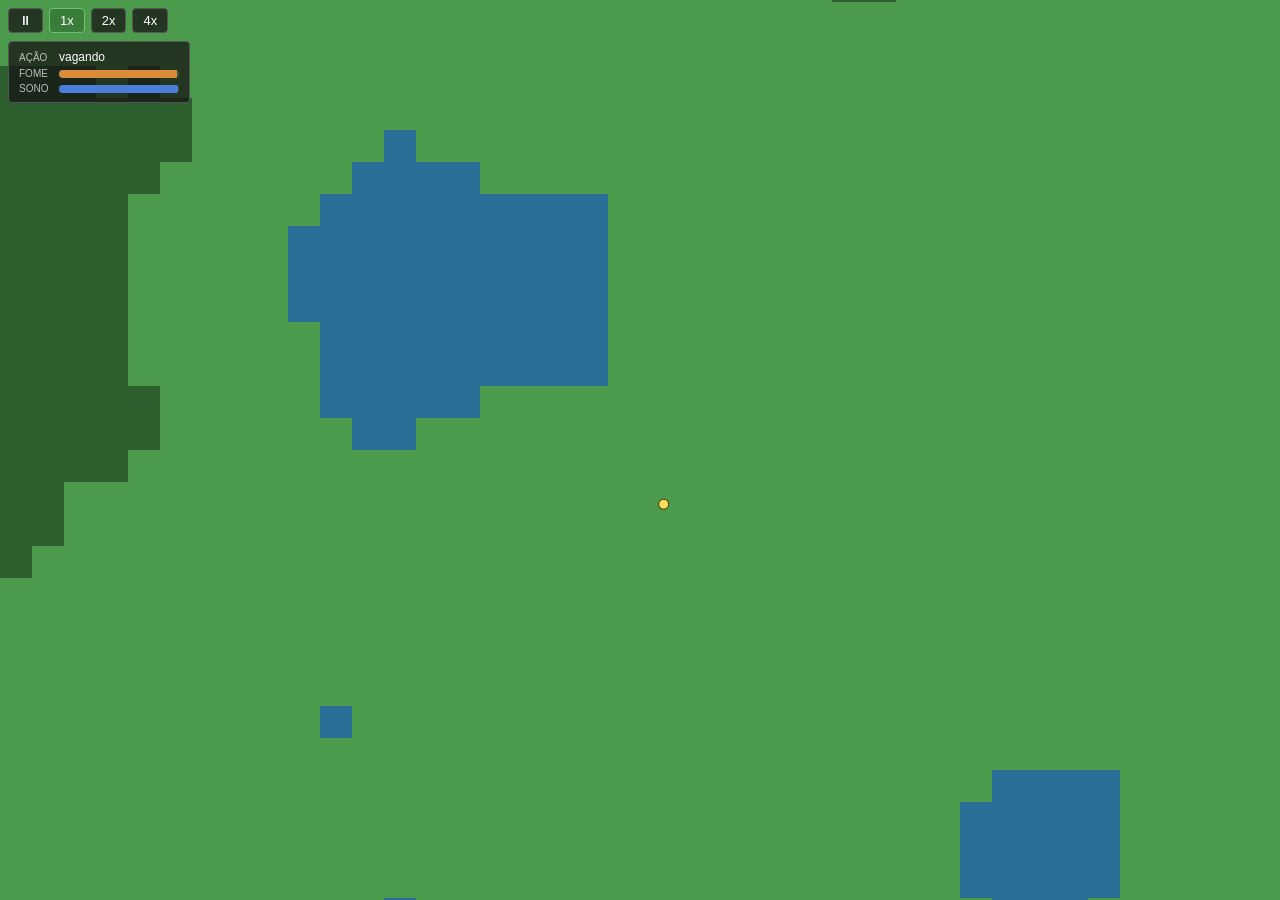
==== index.html @ 5498eef1 "design + arquitetura + fatia 1 e 2: mundo procedural, render/camera, loop de tempo, e agente com nec" ====
<!doctype html>
<html lang="pt-br">
<head>
  <meta charset="UTF-8" />
  <meta name="viewport" content="width=device-width, initial-scale=1.0" />
  <title>Worldbox Sandbox</title>
  <link rel="stylesheet" href="css/style.css" />
</head>
<body>
  <canvas id="game-canvas"></canvas>
  <div id="hud"></div>
  <script type="module" src="src/main.js"></script>
</body>
</html>
---- css/style.css ----
html, body {
  margin: 0;
  padding: 0;
  overflow: hidden;
  background: #000;
  height: 100%;
}

#game-canvas {
  display: block;
  width: 100vw;
  height: 100vh;
}

#hud {
  position: fixed;
  top: 0;
  left: 0;
  pointer-events: none;
  font-family: sans-serif;
}

.hud-bar {
  pointer-events: auto;
  display: flex;
  gap: 6px;
  padding: 8px;
}

.hud-status {
  pointer-events: auto;
  width: 160px;
  margin: 0 8px 8px;
  padding: 8px 10px;
  background: rgba(20, 20, 20, 0.75);
  border: 1px solid #555;
  border-radius: 4px;
  color: #fff;
  font-size: 12px;
}

.hud-status-row {
  display: flex;
  align-items: center;
  gap: 6px;
  margin-bottom: 4px;
}

.hud-status-row:last-child {
  margin-bottom: 0;
}

.hud-status-label {
  width: 34px;
  text-transform: uppercase;
  opacity: 0.7;
  font-size: 10px;
}

.stat-bar {
  flex: 1;
  height: 8px;
  background: rgba(255, 255, 255, 0.15);
  border-radius: 4px;
  overflow: hidden;
}

.stat-bar-fill {
  height: 100%;
  width: 100%;
}

.stat-bar-fill.hunger {
  background: #d98c3a;
}

.stat-bar-fill.sleep {
  background: #4a7fd9;
}

#hud button {
  background: rgba(20, 20, 20, 0.75);
  color: #fff;
  border: 1px solid #555;
  border-radius: 4px;
  padding: 4px 10px;
  cursor: pointer;
  font-size: 13px;
}

#hud button:hover {
  background: rgba(60, 60, 60, 0.85);
}

#hud button.active {
  background: #3a7d3a;
  border-color: #6fbf6f;
}
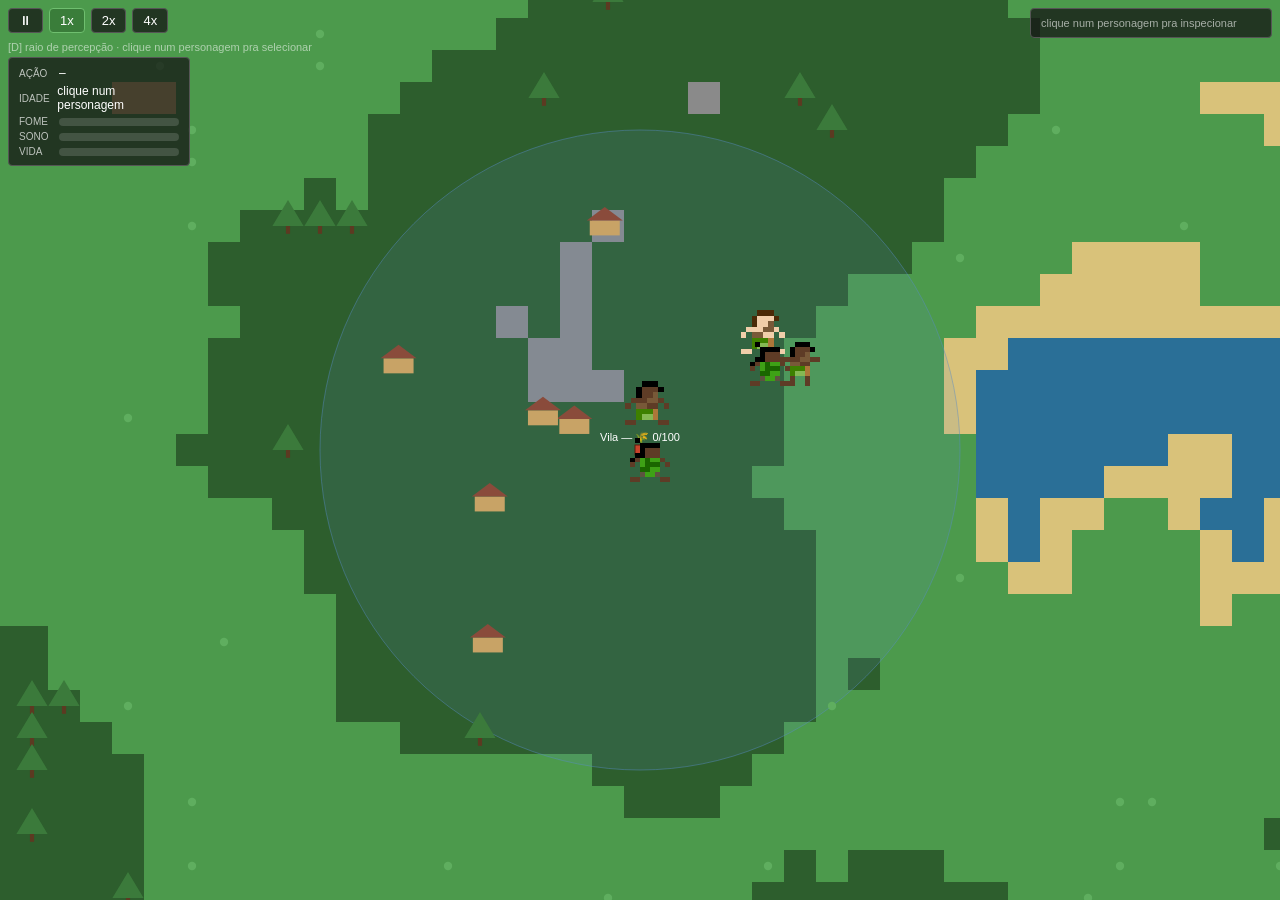
==== commit fb0ff6fe: "fatia 11: inspetor de observação (scores de decisão, vila, clã) Painel novo (#inspector, topo direit" ====
--- a/index.html
+++ b/index.html
@@ -9,6 +9,7 @@
 <body>
   <canvas id="game-canvas"></canvas>
   <div id="hud"></div>
+  <div id="inspector"></div>
   <script type="module" src="src/main.js"></script>
 </body>
 </html>
--- a/css/style.css
+++ b/css/style.css
@@ -25,6 +25,12 @@
   display: flex;
   gap: 6px;
   padding: 8px;
+}
+
+.hud-hint {
+  padding: 0 8px 4px;
+  color: rgba(255, 255, 255, 0.55);
+  font-size: 11px;
 }
 
 .hud-status {
@@ -78,6 +84,10 @@
   background: #4a7fd9;
 }
 
+.stat-bar-fill.health {
+  background: #4caf50;
+}
+
 #hud button {
   background: rgba(20, 20, 20, 0.75);
   color: #fff;
@@ -96,3 +106,70 @@
   background: #3a7d3a;
   border-color: #6fbf6f;
 }
+
+#inspector {
+  position: fixed;
+  top: 0;
+  right: 0;
+  width: 220px;
+  margin: 8px;
+  pointer-events: auto;
+  background: rgba(20, 20, 20, 0.75);
+  border: 1px solid #555;
+  border-radius: 4px;
+  color: #fff;
+  font-family: sans-serif;
+  font-size: 12px;
+  padding: 8px 10px;
+  max-height: calc(100vh - 16px);
+  overflow-y: auto;
+}
+
+.inspector-empty {
+  opacity: 0.6;
+  font-size: 11px;
+}
+
+.inspector-section {
+  margin-bottom: 10px;
+}
+
+.inspector-section:last-child {
+  margin-bottom: 0;
+}
+
+.inspector-title {
+  text-transform: uppercase;
+  font-size: 10px;
+  opacity: 0.7;
+  margin-bottom: 4px;
+}
+
+.inspector-row {
+  display: flex;
+  justify-content: space-between;
+  margin-bottom: 4px;
+}
+
+.inspector-list {
+  list-style: none;
+  margin: 0;
+  padding: 0;
+}
+
+.inspector-list li {
+  display: flex;
+  justify-content: space-between;
+  gap: 8px;
+  padding: 2px 0;
+}
+
+.inspector-score-row.current span:first-child {
+  color: #6fbf6f;
+  font-weight: bold;
+}
+
+.inspector-muted {
+  opacity: 0.5;
+  font-style: italic;
+}
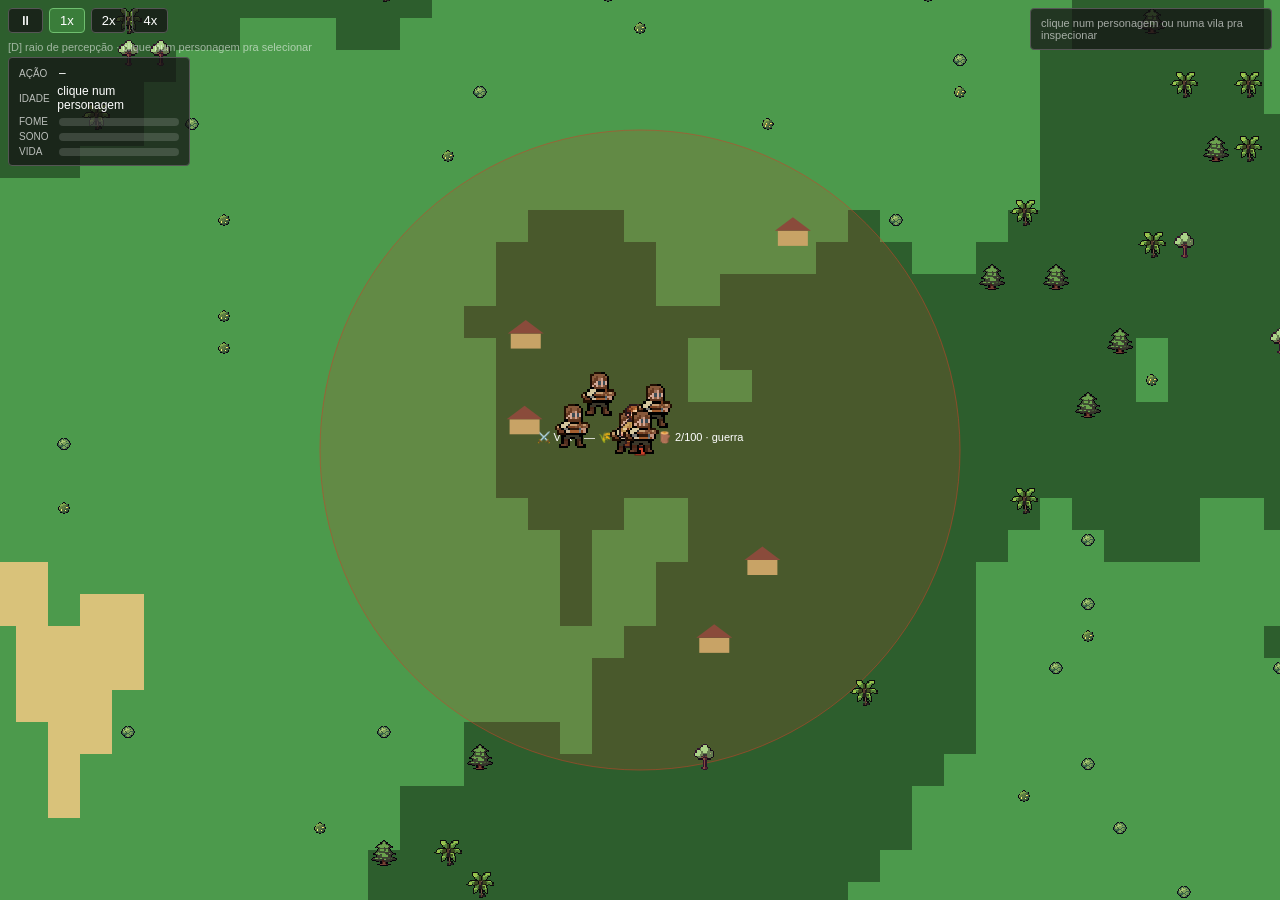
==== commit ab742152: "adiciona feed de eventos + poses de combate civil/fuga; sprites/ vira canônica Pedido do usuário dep" ====
--- a/index.html
+++ b/index.html
@@ -10,6 +10,7 @@
   <canvas id="game-canvas"></canvas>
   <div id="hud"></div>
   <div id="inspector"></div>
+  <div id="event-feed"></div>
   <script type="module" src="src/main.js"></script>
 </body>
 </html>
--- a/css/style.css
+++ b/css/style.css
@@ -164,6 +164,14 @@
   padding: 2px 0;
 }
 
+.resource-icon {
+  width: 12px;
+  height: 12px;
+  margin-right: 4px;
+  vertical-align: -1px;
+  image-rendering: pixelated;
+}
+
 .inspector-score-row.current span:first-child {
   color: #6fbf6f;
   font-weight: bold;
@@ -173,3 +181,34 @@
   opacity: 0.5;
   font-style: italic;
 }
+
+#event-feed {
+  position: fixed;
+  bottom: 0;
+  left: 0;
+  width: 320px;
+  margin: 8px;
+  pointer-events: none;
+  display: flex;
+  flex-direction: column;
+  gap: 2px;
+  font-family: sans-serif;
+  font-size: 11px;
+}
+
+.event-feed-line {
+  padding: 3px 8px;
+  background: rgba(20, 20, 20, 0.65);
+  border-radius: 3px;
+  color: #fff;
+  white-space: nowrap;
+  overflow: hidden;
+  text-overflow: ellipsis;
+}
+
+/* mais recente (primeiro filho) sempre cheio; some gradualmente até a mais antiga visível */
+.event-feed-line:nth-child(2) { opacity: 0.85; }
+.event-feed-line:nth-child(3) { opacity: 0.7; }
+.event-feed-line:nth-child(4) { opacity: 0.55; }
+.event-feed-line:nth-child(5) { opacity: 0.4; }
+.event-feed-line:nth-child(6) { opacity: 0.25; }
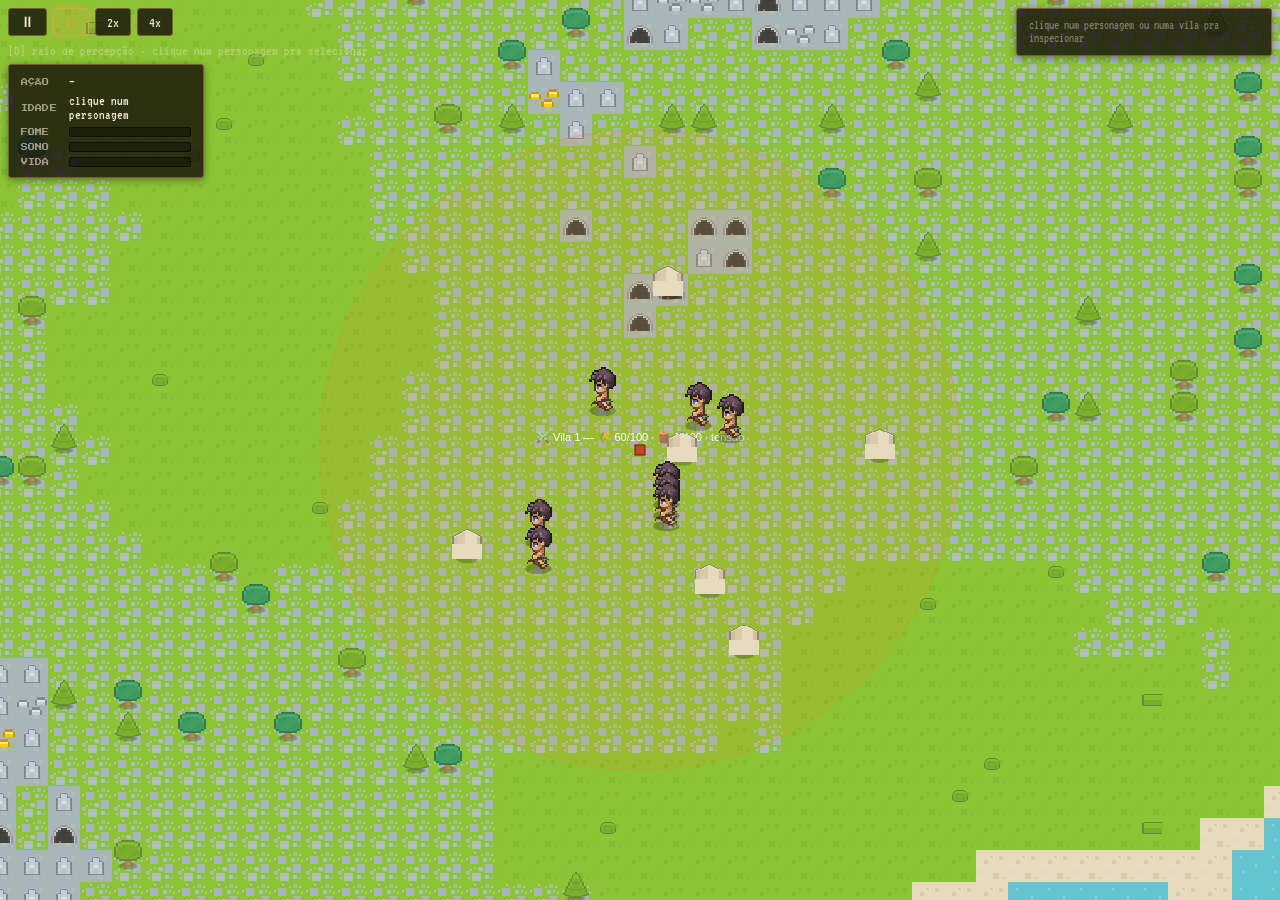
==== commit 597cf3e6: "polimento visual (Frente 3): sombra, partículas, câmera suave, tremor, HUD Itens implementados desta" ====
--- a/index.html
+++ b/index.html
@@ -4,6 +4,12 @@
   <meta charset="UTF-8" />
   <meta name="viewport" content="width=device-width, initial-scale=1.0" />
   <title>Worldbox Sandbox</title>
+  <link rel="preconnect" href="https://fonts.googleapis.com" />
+  <link rel="preconnect" href="https://fonts.gstatic.com" crossorigin />
+  <link
+    href="https://fonts.googleapis.com/css2?family=Press+Start+2P&family=VT323&display=swap"
+    rel="stylesheet"
+  />
   <link rel="stylesheet" href="css/style.css" />
 </head>
 <body>
--- a/css/style.css
+++ b/css/style.css
@@ -1,3 +1,25 @@
+/* Paleta e tipografia da UI (HUD/inspetor/feed) — tema "madeira e latão"
+   combinando com o pixel art do jogo (terreno/personagens kenney+craftpix),
+   em vez do cinza neutro genérico de antes. Ver STATUS.md pra contexto da
+   rodada de polimento visual que introduziu isso. */
+:root {
+  --panel-bg: rgba(24, 18, 12, 0.82);
+  --panel-border: #7a5a30;
+  --panel-border-soft: rgba(122, 90, 48, 0.55);
+  --text: #f0e6d2;
+  --text-dim: rgba(240, 230, 210, 0.6);
+  --text-faint: rgba(240, 230, 210, 0.4);
+  --accent: #d9a53f;
+  --accent-glow: rgba(217, 165, 63, 0.55);
+  --hunger: #d9762e;
+  --sleep: #5b84b8;
+  --health: #6ea34a;
+  --danger: #c9432b;
+
+  --font-display: 'Press Start 2P', monospace;
+  --font-body: 'VT323', monospace;
+}
+
 html, body {
   margin: 0;
   padding: 0;
@@ -17,7 +39,7 @@
   top: 0;
   left: 0;
   pointer-events: none;
-  font-family: sans-serif;
+  font-family: var(--font-body);
 }
 
 .hud-bar {
@@ -28,28 +50,30 @@
 }
 
 .hud-hint {
-  padding: 0 8px 4px;
-  color: rgba(255, 255, 255, 0.55);
-  font-size: 11px;
+  padding: 0 8px 6px;
+  color: var(--text-faint);
+  font-family: var(--font-body);
+  font-size: 14px;
 }
 
 .hud-status {
   pointer-events: auto;
-  width: 160px;
+  width: 170px;
   margin: 0 8px 8px;
-  padding: 8px 10px;
-  background: rgba(20, 20, 20, 0.75);
-  border: 1px solid #555;
-  border-radius: 4px;
-  color: #fff;
-  font-size: 12px;
+  padding: 10px 12px;
+  background: var(--panel-bg);
+  border: 1px solid var(--panel-border);
+  border-radius: 3px;
+  color: var(--text);
+  font-size: 14px;
+  box-shadow: 0 2px 8px rgba(0, 0, 0, 0.4);
 }
 
 .hud-status-row {
   display: flex;
   align-items: center;
-  gap: 6px;
-  margin-bottom: 4px;
+  gap: 8px;
+  margin-bottom: 5px;
 }
 
 .hud-status-row:last-child {
@@ -57,92 +81,116 @@
 }
 
 .hud-status-label {
-  width: 34px;
+  width: 40px;
+  flex: none;
   text-transform: uppercase;
-  opacity: 0.7;
-  font-size: 10px;
+  color: var(--text-dim);
+  font-family: var(--font-display);
+  font-size: 7px;
+  letter-spacing: 0.02em;
 }
 
 .stat-bar {
   flex: 1;
   height: 8px;
-  background: rgba(255, 255, 255, 0.15);
-  border-radius: 4px;
+  background: rgba(0, 0, 0, 0.35);
+  border: 1px solid rgba(0, 0, 0, 0.5);
+  border-radius: 2px;
   overflow: hidden;
 }
 
 .stat-bar-fill {
   height: 100%;
   width: 100%;
+  transition: width 0.35s ease-out;
 }
 
 .stat-bar-fill.hunger {
-  background: #d98c3a;
+  background: linear-gradient(180deg, #eb9a52, var(--hunger));
 }
 
 .stat-bar-fill.sleep {
-  background: #4a7fd9;
+  background: linear-gradient(180deg, #7ba6de, var(--sleep));
 }
 
 .stat-bar-fill.health {
-  background: #4caf50;
+  background: linear-gradient(180deg, #8bc662, var(--health));
 }
 
 #hud button {
-  background: rgba(20, 20, 20, 0.75);
-  color: #fff;
-  border: 1px solid #555;
-  border-radius: 4px;
-  padding: 4px 10px;
+  background: var(--panel-bg);
+  color: var(--text);
+  border: 1px solid var(--panel-border);
+  border-radius: 3px;
+  padding: 5px 11px;
   cursor: pointer;
-  font-size: 13px;
+  font-family: var(--font-body);
+  font-size: 15px;
+  transition:
+    background 0.15s,
+    border-color 0.15s;
 }
 
 #hud button:hover {
-  background: rgba(60, 60, 60, 0.85);
+  background: rgba(60, 46, 26, 0.9);
+  border-color: var(--accent);
+}
+
+#hud button:focus-visible {
+  outline: 2px solid var(--accent);
+  outline-offset: 1px;
 }
 
 #hud button.active {
-  background: #3a7d3a;
-  border-color: #6fbf6f;
+  background: rgba(217, 165, 63, 0.22);
+  border-color: var(--accent);
+  color: var(--accent);
+  box-shadow: 0 0 6px var(--accent-glow);
 }
 
 #inspector {
   position: fixed;
   top: 0;
   right: 0;
-  width: 220px;
+  width: 230px;
   margin: 8px;
   pointer-events: auto;
-  background: rgba(20, 20, 20, 0.75);
-  border: 1px solid #555;
-  border-radius: 4px;
-  color: #fff;
-  font-family: sans-serif;
-  font-size: 12px;
-  padding: 8px 10px;
+  background: var(--panel-bg);
+  border: 1px solid var(--panel-border);
+  border-radius: 3px;
+  color: var(--text);
+  font-family: var(--font-body);
+  font-size: 14px;
+  padding: 10px 12px;
   max-height: calc(100vh - 16px);
   overflow-y: auto;
+  box-shadow: 0 2px 8px rgba(0, 0, 0, 0.4);
 }
 
 .inspector-empty {
-  opacity: 0.6;
-  font-size: 11px;
+  color: var(--text-faint);
+  font-size: 13px;
 }
 
 .inspector-section {
-  margin-bottom: 10px;
+  margin-bottom: 12px;
+  padding-bottom: 10px;
+  border-bottom: 1px solid var(--panel-border-soft);
 }
 
 .inspector-section:last-child {
   margin-bottom: 0;
+  padding-bottom: 0;
+  border-bottom: none;
 }
 
 .inspector-title {
   text-transform: uppercase;
-  font-size: 10px;
-  opacity: 0.7;
-  margin-bottom: 4px;
+  font-family: var(--font-display);
+  font-size: 8px;
+  letter-spacing: 0.02em;
+  color: var(--accent);
+  margin-bottom: 6px;
 }
 
 .inspector-row {
@@ -165,20 +213,24 @@
 }
 
 .resource-icon {
-  width: 12px;
-  height: 12px;
+  width: 13px;
+  height: 13px;
   margin-right: 4px;
-  vertical-align: -1px;
+  vertical-align: -2px;
   image-rendering: pixelated;
 }
 
 .inspector-score-row.current span:first-child {
-  color: #6fbf6f;
+  color: var(--accent);
   font-weight: bold;
 }
 
+.inspector-score-row.current span:last-child {
+  color: var(--accent);
+}
+
 .inspector-muted {
-  opacity: 0.5;
+  color: var(--text-faint);
   font-style: italic;
 }
 
@@ -186,21 +238,22 @@
   position: fixed;
   bottom: 0;
   left: 0;
-  width: 320px;
+  width: 340px;
   margin: 8px;
   pointer-events: none;
   display: flex;
-  flex-direction: column;
-  gap: 2px;
-  font-family: sans-serif;
-  font-size: 11px;
+  flex-direction: column; /* mais recente é o 1º filho no DOM (eventFeed.js) e fica no topo */
+  gap: 3px;
+  font-family: var(--font-body);
+  font-size: 15px;
 }
 
 .event-feed-line {
-  padding: 3px 8px;
-  background: rgba(20, 20, 20, 0.65);
-  border-radius: 3px;
-  color: #fff;
+  padding: 4px 10px;
+  background: var(--panel-bg);
+  border-left: 2px solid var(--panel-border-soft);
+  border-radius: 2px;
+  color: var(--text);
   white-space: nowrap;
   overflow: hidden;
   text-overflow: ellipsis;
@@ -212,3 +265,38 @@
 .event-feed-line:nth-child(4) { opacity: 0.55; }
 .event-feed-line:nth-child(5) { opacity: 0.4; }
 .event-feed-line:nth-child(6) { opacity: 0.25; }
+
+/* Entrada de linha nova: desliza da esquerda com um brilho âmbar rápido
+   (mesma cor do brilho da fogueira, decorationRenderer.js) — o único toque
+   de assinatura visual desta passada de polimento, ver src/ui/eventFeed.js. */
+@keyframes event-feed-enter {
+  0% {
+    transform: translateX(-16px);
+    opacity: 0;
+    border-left-color: var(--accent);
+    box-shadow: 0 0 10px var(--accent-glow);
+  }
+  60% {
+    opacity: 1;
+    border-left-color: var(--accent);
+    box-shadow: 0 0 10px var(--accent-glow);
+  }
+  100% {
+    transform: translateX(0);
+    border-left-color: var(--panel-border-soft);
+    box-shadow: none;
+  }
+}
+
+.event-feed-line-enter {
+  animation: event-feed-enter 0.5s ease-out;
+}
+
+@media (prefers-reduced-motion: reduce) {
+  .event-feed-line-enter {
+    animation: none;
+  }
+  .stat-bar-fill {
+    transition: none;
+  }
+}
